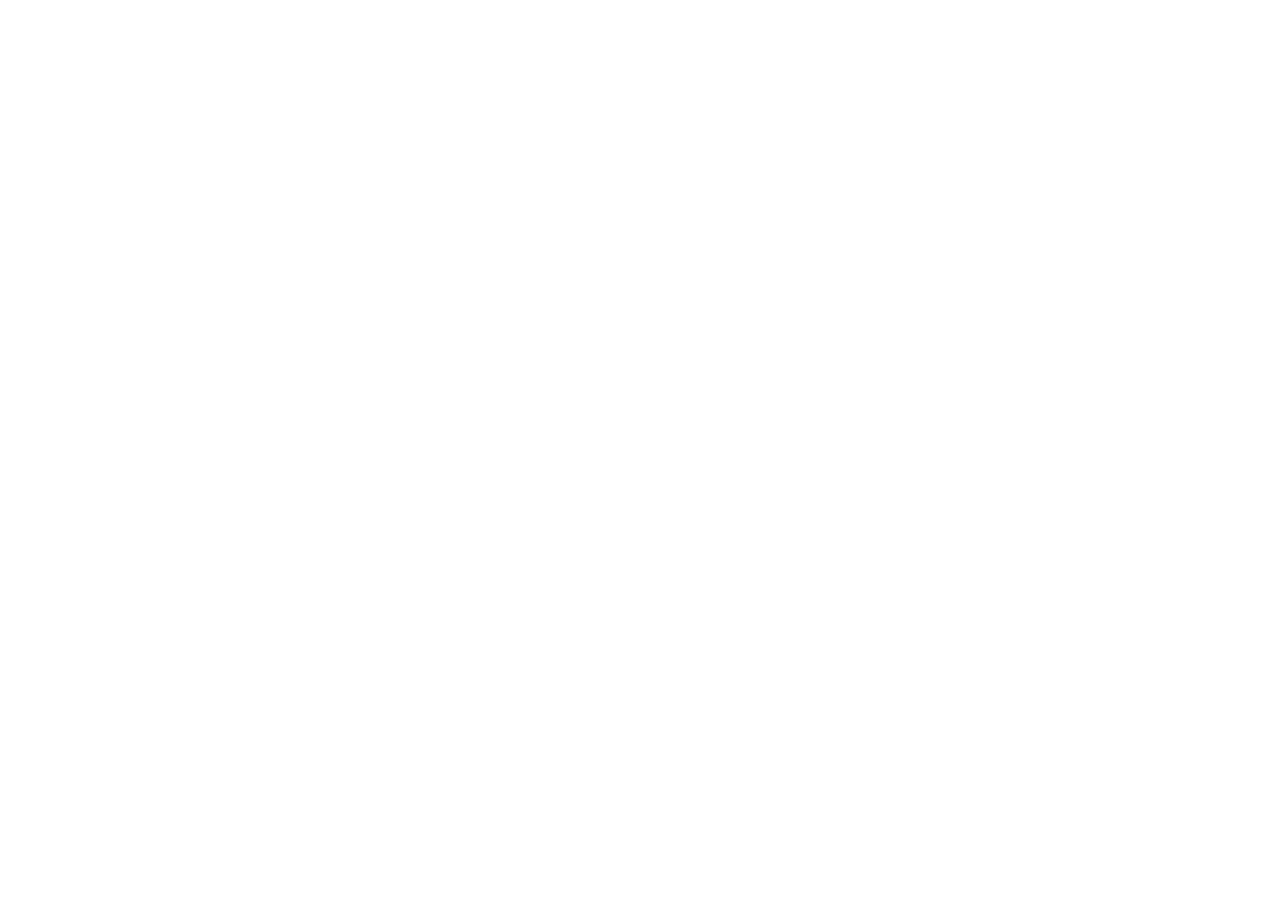
==== src/people.html @ 3a4ea0c2 "[추가] project init" ====
<!DOCTYPE html>
<html lang="en">
  <head>
    <meta charset="UTF-8" />
    <meta http-equiv="X-UA-Compatible" content="IE=edge" />
    <meta name="viewport" content="width=device-width, initial-scale=1.0" />
    <title>Document</title>
  </head>
  <body></body>
</html>
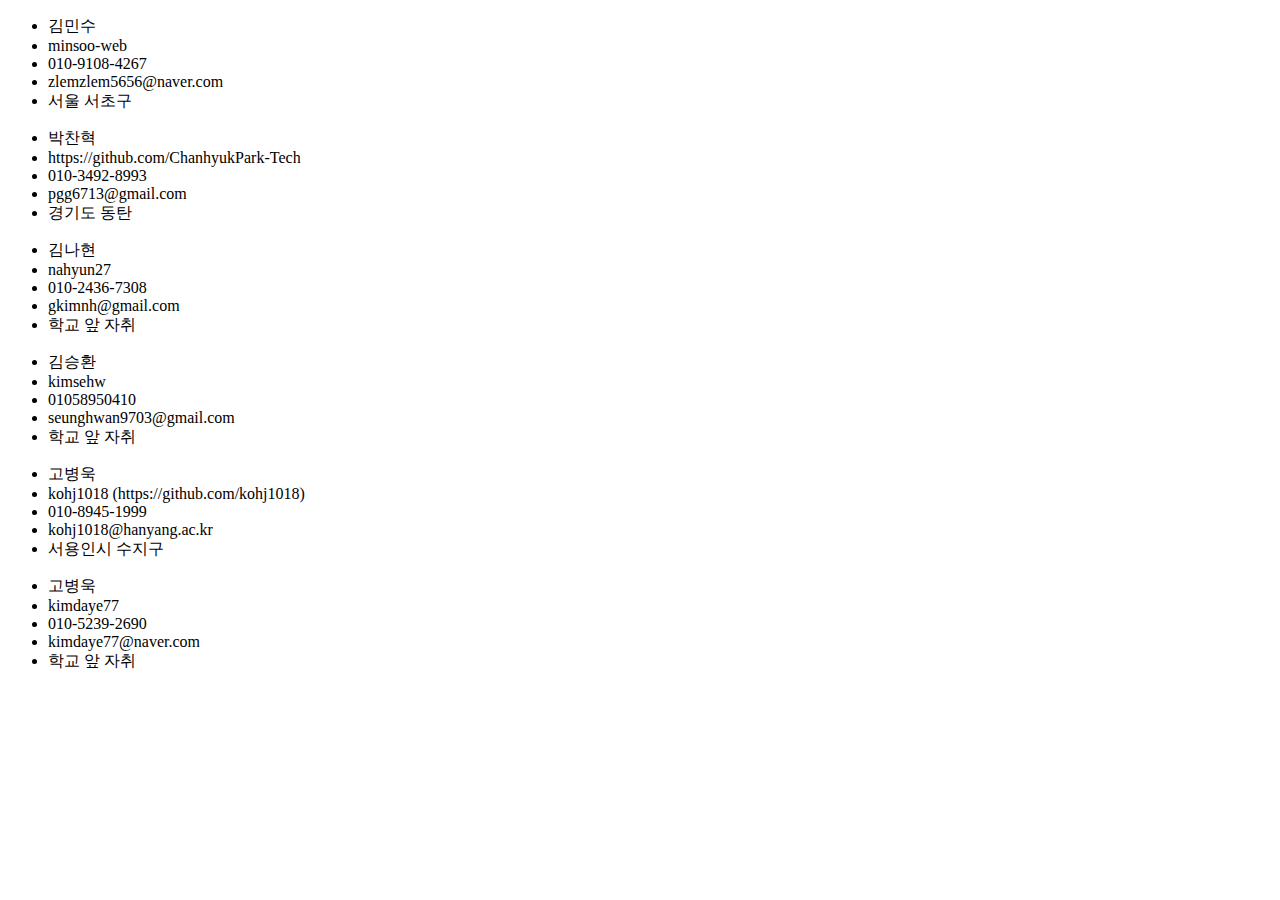
==== commit a8c2342f: "person info commit" ====
--- a/src/people.html
+++ b/src/people.html
@@ -6,5 +6,126 @@
     <meta name="viewport" content="width=device-width, initial-scale=1.0" />
     <title>Document</title>
   </head>
-  <body></body>
+  <body>
+
+  <div class="people">
+    <ul class="person">
+      <li class="name">
+        김민수
+      </li>
+      <li class="git">
+        minsoo-web
+      </li>
+      <li class="phone">
+        010-9108-4267
+      </li>
+      <li class="email">
+        zlemzlem5656@naver.com
+      </li>
+      <li class="address">
+        서울 서초구
+      </li>
+    </ul>
+  </div>
+
+  <div class="people">
+    <ul class="person">
+      <li class="name">
+        박찬혁
+      </li>
+      <li class="git">
+        https://github.com/ChanhyukPark-Tech
+      </li>
+      <li class="phone">
+        010-3492-8993
+      </li>
+      <li class="email">
+        pgg6713@gmail.com
+      </li>
+      <li class="address">
+        경기도 동탄
+      </li>
+    </ul>
+  </div>
+
+  <div class="people">
+    <ul class="person">
+      <li class="name">
+        김나현
+      </li>
+      <li class="git">
+        nahyun27
+      </li>
+      <li class="phone">
+        010-2436-7308
+      </li>
+      <li class="email">
+        gkimnh@gmail.com
+      </li>
+      <li class="address">
+        학교 앞 자취
+      </li>
+    </ul>
+  </div>
+
+  <div class="people">
+    <ul class="person">
+      <li class="name">
+        김승환
+      </li>
+      <li class="git">
+        kimsehw
+      </li>
+      <li class="phone">
+        01058950410
+      </li>
+      <li class="email">
+        seunghwan9703@gmail.com
+      </li>
+      <li class="address">
+        학교 앞 자취
+      </li>
+    </ul>
+  </div>
+
+  <div class="people">
+    <ul class="person">
+      <li class="name">
+        고병욱
+      </li>
+      <li class="git">
+        kohj1018 (https://github.com/kohj1018)
+      </li>
+      <li class="phone">
+        010-8945-1999
+      </li>
+      <li class="email">
+        kohj1018@hanyang.ac.kr
+      </li>
+      <li class="address">
+        서용인시 수지구
+      </li>
+    </ul>
+  </div>
+
+  <div class="people">
+    <ul class="person">
+      <li class="name">
+        고병욱
+      </li>
+      <li class="git">
+        kimdaye77
+      </li>
+      <li class="phone">
+        010-5239-2690
+      </li>
+      <li class="email">
+        kimdaye77@naver.com
+      </li>
+      <li class="address">
+        학교 앞 자취
+      </li>
+    </ul>
+  </div>
+  </body>
 </html>
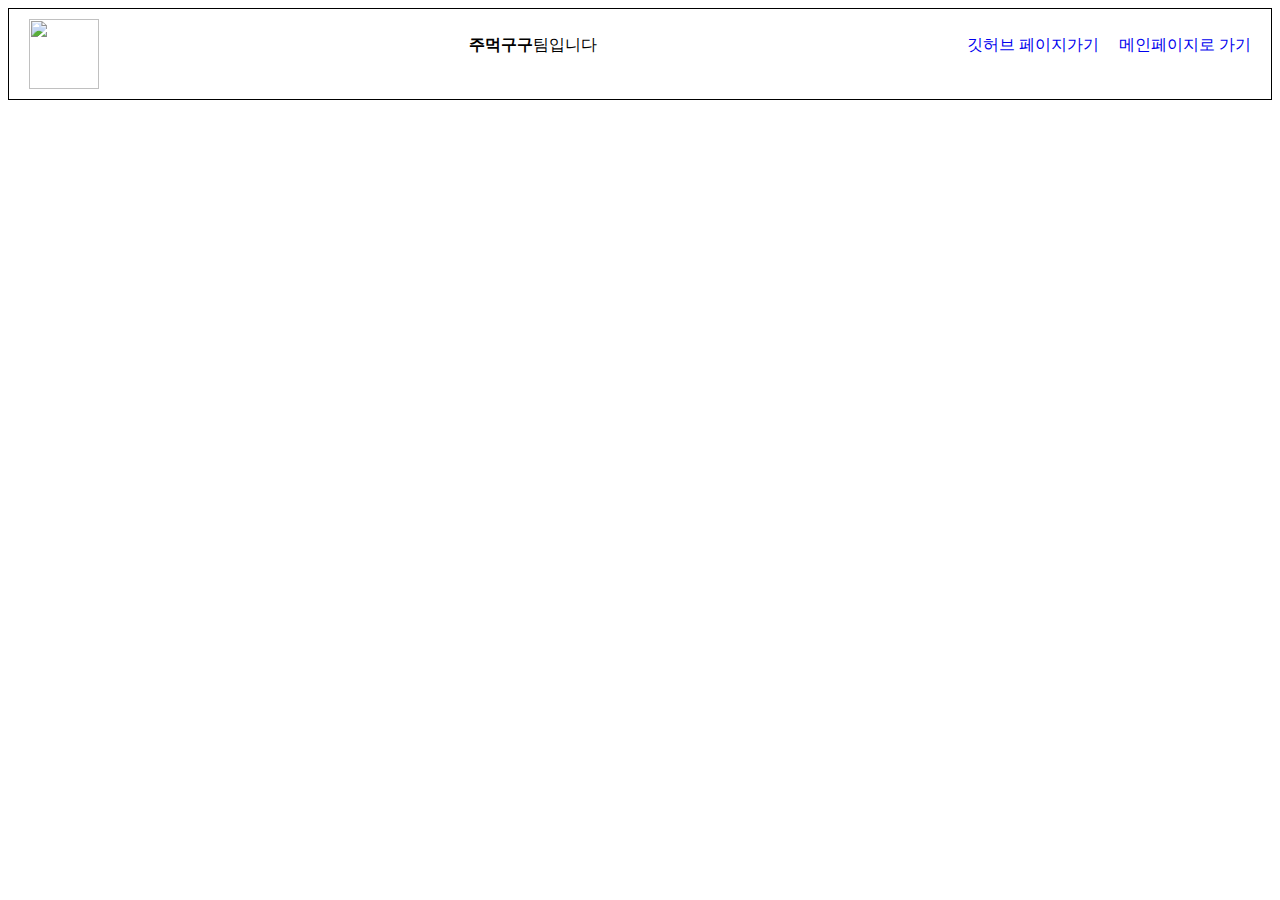
==== commit a7683804: "add people navbar" ====
--- a/src/people.html
+++ b/src/people.html
@@ -1,131 +1,27 @@
 <!DOCTYPE html>
 <html lang="en">
-  <head>
-    <meta charset="UTF-8" />
-    <meta http-equiv="X-UA-Compatible" content="IE=edge" />
-    <meta name="viewport" content="width=device-width, initial-scale=1.0" />
+<head>
+    <meta charset="UTF-8"/>
+    <meta http-equiv="X-UA-Compatible" content="IE=edge"/>
+    <meta name="viewport" content="width=device-width, initial-scale=1.0"/>
+    <link rel="stylesheet" href="./static/nav.css"/>
     <title>Document</title>
-  </head>
-  <body>
+</head>
+<body>
+<nav class="gnb gnb--flex">
+    <img id="rock--image" src="https://previews.123rf.com/images/prettyvectors/prettyvectors1503/prettyvectors150300094/37665472-벡터-주먹-그림.jpg">
+    <ul>
+            <span>주먹구구</span>팀입니다
+    </ul>
+    <ul class="gnb--list">
+        <li class="gnb--list-item">
+            <a href="https://github.com/Software-Development-Practices">깃허브 페이지가기</a>
+        </li>
+        <li class="gnb--list-item">
+            <a href="/src/index.html">메인페이지로 가기 </a>
+        </li>
+    </ul>
+</nav>
 
-  <div class="people">
-    <ul class="person">
-      <li class="name">
-        김민수
-      </li>
-      <li class="git">
-        minsoo-web
-      </li>
-      <li class="phone">
-        010-9108-4267
-      </li>
-      <li class="email">
-        zlemzlem5656@naver.com
-      </li>
-      <li class="address">
-        서울 서초구
-      </li>
-    </ul>
-  </div>
-
-  <div class="people">
-    <ul class="person">
-      <li class="name">
-        박찬혁
-      </li>
-      <li class="git">
-        https://github.com/ChanhyukPark-Tech
-      </li>
-      <li class="phone">
-        010-3492-8993
-      </li>
-      <li class="email">
-        pgg6713@gmail.com
-      </li>
-      <li class="address">
-        경기도 동탄
-      </li>
-    </ul>
-  </div>
-
-  <div class="people">
-    <ul class="person">
-      <li class="name">
-        김나현
-      </li>
-      <li class="git">
-        nahyun27
-      </li>
-      <li class="phone">
-        010-2436-7308
-      </li>
-      <li class="email">
-        gkimnh@gmail.com
-      </li>
-      <li class="address">
-        학교 앞 자취
-      </li>
-    </ul>
-  </div>
-
-  <div class="people">
-    <ul class="person">
-      <li class="name">
-        김승환
-      </li>
-      <li class="git">
-        kimsehw
-      </li>
-      <li class="phone">
-        01058950410
-      </li>
-      <li class="email">
-        seunghwan9703@gmail.com
-      </li>
-      <li class="address">
-        학교 앞 자취
-      </li>
-    </ul>
-  </div>
-
-  <div class="people">
-    <ul class="person">
-      <li class="name">
-        고병욱
-      </li>
-      <li class="git">
-        kohj1018 (https://github.com/kohj1018)
-      </li>
-      <li class="phone">
-        010-8945-1999
-      </li>
-      <li class="email">
-        kohj1018@hanyang.ac.kr
-      </li>
-      <li class="address">
-        서용인시 수지구
-      </li>
-    </ul>
-  </div>
-
-  <div class="people">
-    <ul class="person">
-      <li class="name">
-        고병욱
-      </li>
-      <li class="git">
-        kimdaye77
-      </li>
-      <li class="phone">
-        010-5239-2690
-      </li>
-      <li class="email">
-        kimdaye77@naver.com
-      </li>
-      <li class="address">
-        학교 앞 자취
-      </li>
-    </ul>
-  </div>
-  </body>
+</body>
 </html>
--- a/src/static/nav.css
+++ b/src/static/nav.css
@@ -0,0 +1,42 @@
+.gnb {
+    border: 1px solid;
+    padding: 10px 20px;
+}
+
+.gnb--list {
+    display: flex;
+    justify-content: flex-end;
+}
+
+.gnb--list-item {
+    list-style: none;
+    padding: 0;
+}
+
+.gnb--list-item + .gnb--list-item {
+    margin-left: 20px;
+}
+
+
+.gnb--flex {
+    display: flex;
+    justify-content: space-between;
+    align-content: center;
+}
+
+
+
+#rock--image {
+    width: 70px;
+    height: 70px;
+}
+
+nav ul span {
+    font-weight: bold;
+}
+
+.gnb--flex a {
+    text-decoration: none
+}
+
+}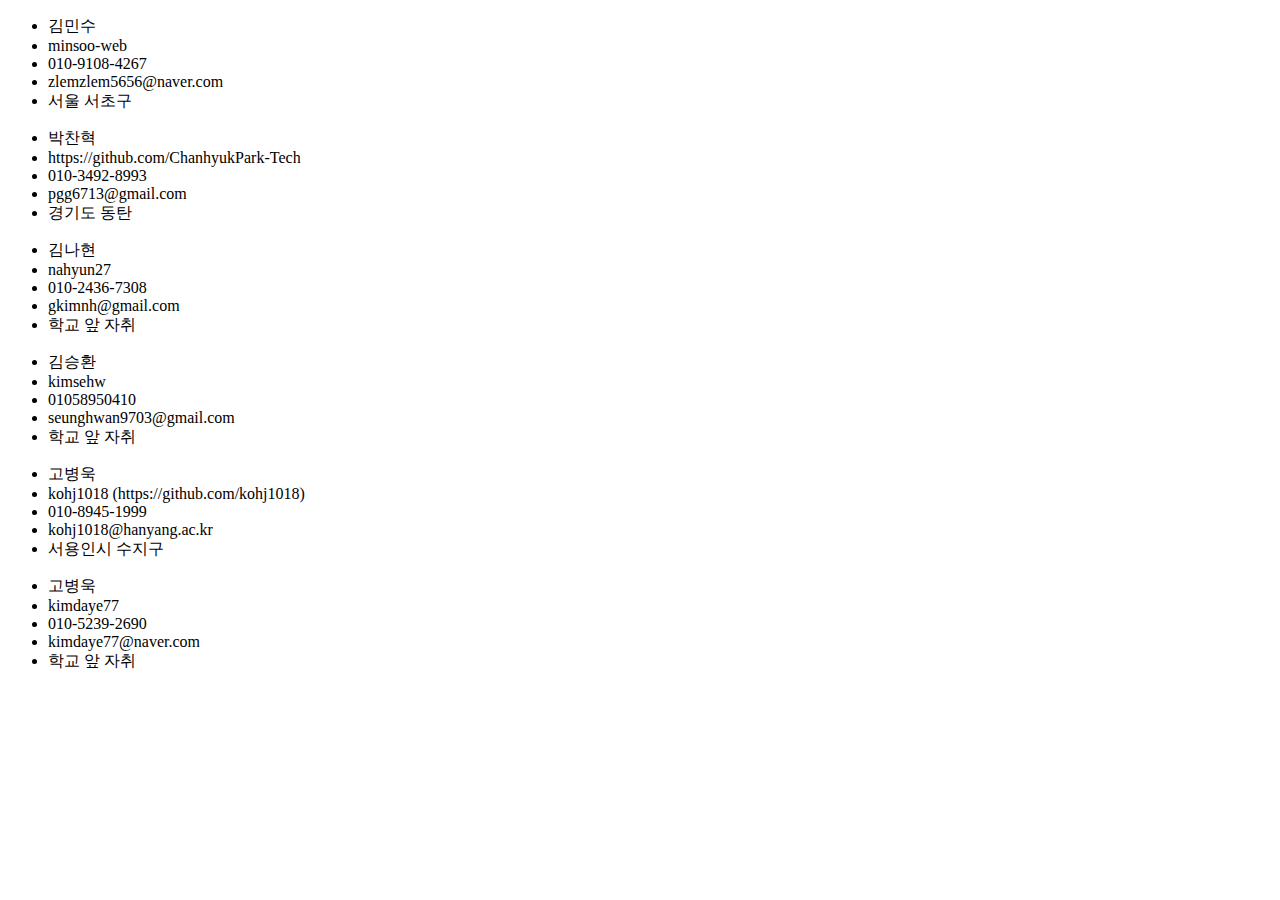
==== commit ff539e3d: "Merge branch 'master' of https://github.com/Software-Development-Practices/git-exercise into seunghw" ====
--- a/src/people.html
+++ b/src/people.html
@@ -1,27 +1,131 @@
 <!DOCTYPE html>
 <html lang="en">
-<head>
-    <meta charset="UTF-8"/>
-    <meta http-equiv="X-UA-Compatible" content="IE=edge"/>
-    <meta name="viewport" content="width=device-width, initial-scale=1.0"/>
-    <link rel="stylesheet" href="./static/nav.css"/>
+  <head>
+    <meta charset="UTF-8" />
+    <meta http-equiv="X-UA-Compatible" content="IE=edge" />
+    <meta name="viewport" content="width=device-width, initial-scale=1.0" />
     <title>Document</title>
-</head>
-<body>
-<nav class="gnb gnb--flex">
-    <img id="rock--image" src="https://previews.123rf.com/images/prettyvectors/prettyvectors1503/prettyvectors150300094/37665472-벡터-주먹-그림.jpg">
-    <ul>
-            <span>주먹구구</span>팀입니다
+  </head>
+  <body>
+
+  <div class="people">
+    <ul class="person">
+      <li class="name">
+        김민수
+      </li>
+      <li class="git">
+        minsoo-web
+      </li>
+      <li class="phone">
+        010-9108-4267
+      </li>
+      <li class="email">
+        zlemzlem5656@naver.com
+      </li>
+      <li class="address">
+        서울 서초구
+      </li>
     </ul>
-    <ul class="gnb--list">
-        <li class="gnb--list-item">
-            <a href="https://github.com/Software-Development-Practices">깃허브 페이지가기</a>
-        </li>
-        <li class="gnb--list-item">
-            <a href="/src/index.html">메인페이지로 가기 </a>
-        </li>
+  </div>
+
+  <div class="people">
+    <ul class="person">
+      <li class="name">
+        박찬혁
+      </li>
+      <li class="git">
+        https://github.com/ChanhyukPark-Tech
+      </li>
+      <li class="phone">
+        010-3492-8993
+      </li>
+      <li class="email">
+        pgg6713@gmail.com
+      </li>
+      <li class="address">
+        경기도 동탄
+      </li>
     </ul>
-</nav>
+  </div>
 
-</body>
+  <div class="people">
+    <ul class="person">
+      <li class="name">
+        김나현
+      </li>
+      <li class="git">
+        nahyun27
+      </li>
+      <li class="phone">
+        010-2436-7308
+      </li>
+      <li class="email">
+        gkimnh@gmail.com
+      </li>
+      <li class="address">
+        학교 앞 자취
+      </li>
+    </ul>
+  </div>
+
+  <div class="people">
+    <ul class="person">
+      <li class="name">
+        김승환
+      </li>
+      <li class="git">
+        kimsehw
+      </li>
+      <li class="phone">
+        01058950410
+      </li>
+      <li class="email">
+        seunghwan9703@gmail.com
+      </li>
+      <li class="address">
+        학교 앞 자취
+      </li>
+    </ul>
+  </div>
+
+  <div class="people">
+    <ul class="person">
+      <li class="name">
+        고병욱
+      </li>
+      <li class="git">
+        kohj1018 (https://github.com/kohj1018)
+      </li>
+      <li class="phone">
+        010-8945-1999
+      </li>
+      <li class="email">
+        kohj1018@hanyang.ac.kr
+      </li>
+      <li class="address">
+        서용인시 수지구
+      </li>
+    </ul>
+  </div>
+
+  <div class="people">
+    <ul class="person">
+      <li class="name">
+        고병욱
+      </li>
+      <li class="git">
+        kimdaye77
+      </li>
+      <li class="phone">
+        010-5239-2690
+      </li>
+      <li class="email">
+        kimdaye77@naver.com
+      </li>
+      <li class="address">
+        학교 앞 자취
+      </li>
+    </ul>
+  </div>
+  </body>
 </html>
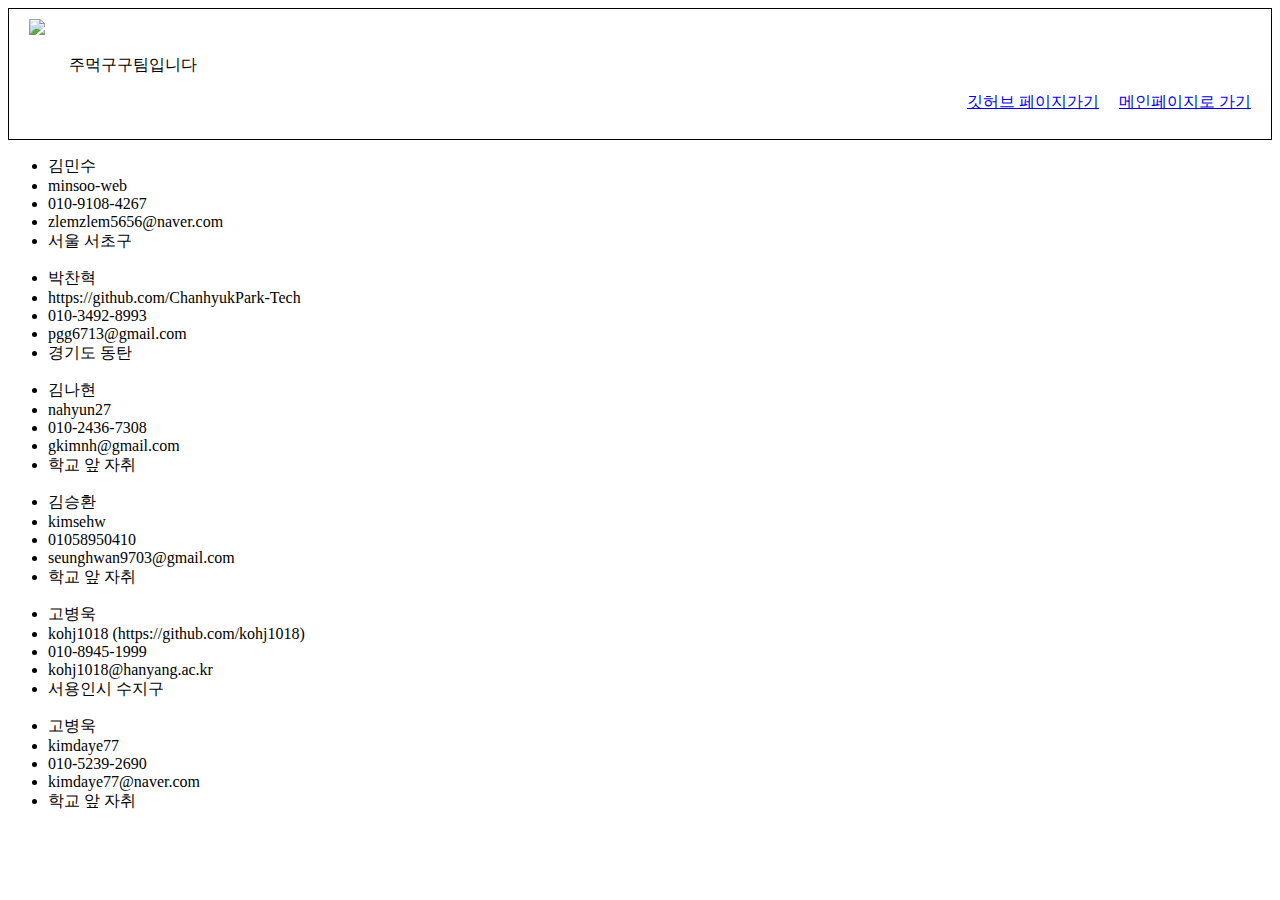
==== commit 8115c2af: "resolve conflict" ====
--- a/src/people.html
+++ b/src/people.html
@@ -1,10 +1,30 @@
 <!DOCTYPE html>
 <html lang="en">
-  <head>
-    <meta charset="UTF-8" />
-    <meta http-equiv="X-UA-Compatible" content="IE=edge" />
-    <meta name="viewport" content="width=device-width, initial-scale=1.0" />
+<head>
+    <meta charset="UTF-8"/>
+    <meta http-equiv="X-UA-Compatible" content="IE=edge"/>
+    <meta name="viewport" content="width=device-width, initial-scale=1.0"/>
+    <link rel="stylesheet" href="./static/nav.css"/>
     <title>Document</title>
+</head>
+<body>
+<nav class="gnb gnb--flex">
+    <img id="rock--image" src="https://previews.123rf.com/images/prettyvectors/prettyvectors1503/prettyvectors150300094/37665472-벡터-주먹-그림.jpg">
+    <ul>
+            <span>주먹구구</span>팀입니다
+    </ul>
+    <ul class="gnb--list">
+        <li class="gnb--list-item">
+            <a href="https://github.com/Software-Development-Practices">깃허브 페이지가기</a>
+        </li>
+        <li class="gnb--list-item">
+            <a href="/src/index.html">메인페이지로 가기 </a>
+        </li>
+    </ul>
+</nav>
+
+</body>
+
   </head>
   <body>
 
--- a/src/static/nav.css
+++ b/src/static/nav.css
@@ -0,0 +1,18 @@
+.gnb {
+  border: 1px solid;
+  padding: 10px 20px;
+}
+
+.gnb--list {
+  display: flex;
+  justify-content: flex-end;
+}
+
+.gnb--list-item {
+  list-style: none;
+  padding: 0;
+}
+
+.gnb--list-item + .gnb--list-item {
+  margin-left: 20px;
+}
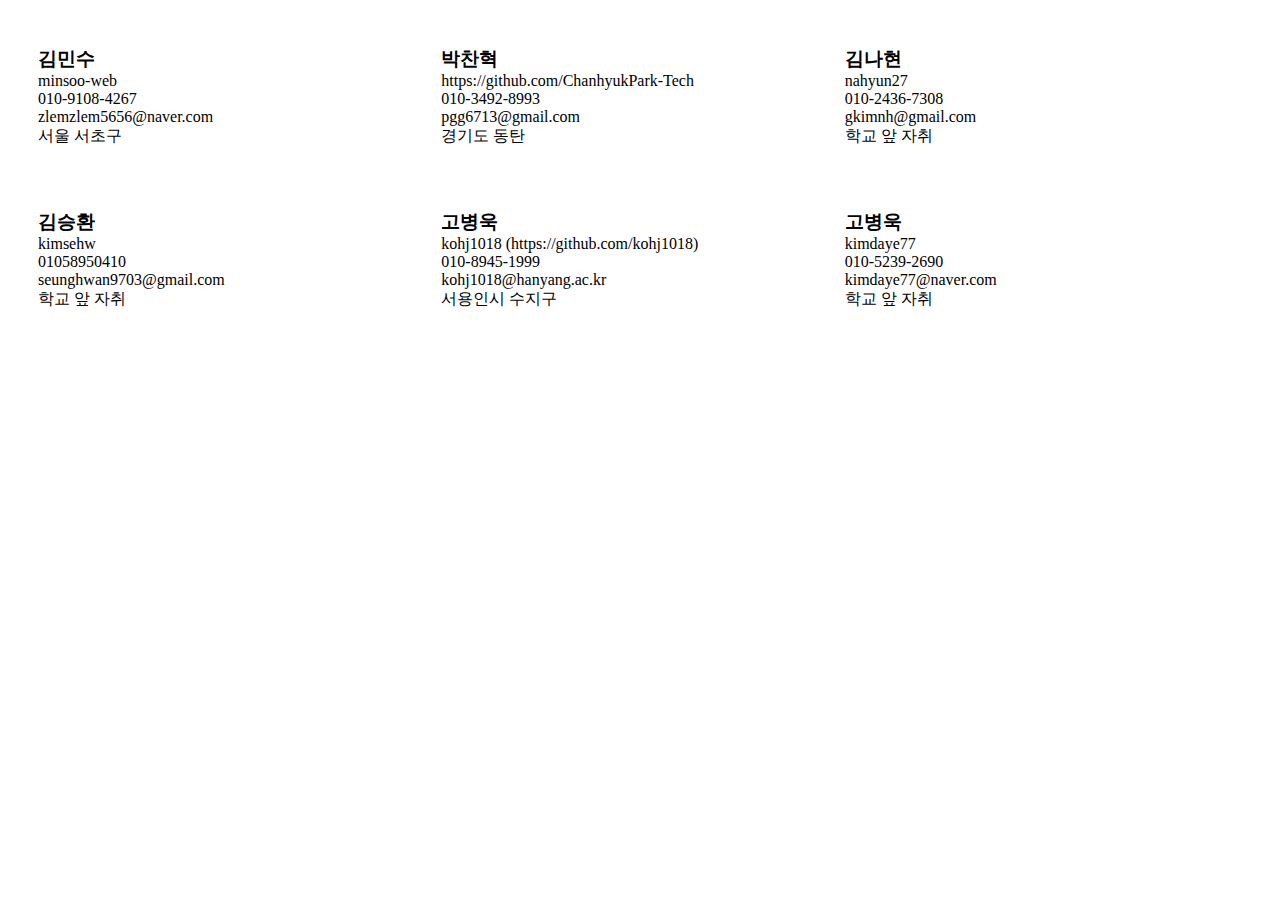
==== commit ee56f333: "add: person info layout" ====
--- a/src/people.html
+++ b/src/people.html
@@ -1,30 +1,11 @@
 <!DOCTYPE html>
 <html lang="en">
-<head>
-    <meta charset="UTF-8"/>
-    <meta http-equiv="X-UA-Compatible" content="IE=edge"/>
-    <meta name="viewport" content="width=device-width, initial-scale=1.0"/>
-    <link rel="stylesheet" href="./static/nav.css"/>
+  <head>
+    <meta charset="UTF-8" />
+    <meta http-equiv="X-UA-Compatible" content="IE=edge" />
+    <meta name="viewport" content="width=device-width, initial-scale=1.0" />
+    <link href="./static/people.css" rel="stylesheet" type="text/css" />
     <title>Document</title>
-</head>
-<body>
-<nav class="gnb gnb--flex">
-    <img id="rock--image" src="https://previews.123rf.com/images/prettyvectors/prettyvectors1503/prettyvectors150300094/37665472-벡터-주먹-그림.jpg">
-    <ul>
-            <span>주먹구구</span>팀입니다
-    </ul>
-    <ul class="gnb--list">
-        <li class="gnb--list-item">
-            <a href="https://github.com/Software-Development-Practices">깃허브 페이지가기</a>
-        </li>
-        <li class="gnb--list-item">
-            <a href="/src/index.html">메인페이지로 가기 </a>
-        </li>
-    </ul>
-</nav>
-
-</body>
-
   </head>
   <body>
 
@@ -46,9 +27,7 @@
         서울 서초구
       </li>
     </ul>
-  </div>
 
-  <div class="people">
     <ul class="person">
       <li class="name">
         박찬혁
@@ -66,9 +45,7 @@
         경기도 동탄
       </li>
     </ul>
-  </div>
 
-  <div class="people">
     <ul class="person">
       <li class="name">
         김나현
@@ -106,9 +83,7 @@
         학교 앞 자취
       </li>
     </ul>
-  </div>
 
-  <div class="people">
     <ul class="person">
       <li class="name">
         고병욱
@@ -126,9 +101,7 @@
         서용인시 수지구
       </li>
     </ul>
-  </div>
 
-  <div class="people">
     <ul class="person">
       <li class="name">
         고병욱
--- a/src/static/people.css
+++ b/src/static/people.css
@@ -0,0 +1,17 @@
+.people {
+  margin: 30px;
+  display: flex;
+  flex-direction: row;
+  justify-content: space-between;
+}
+
+.person {
+  list-style: none;
+  padding-left: 0px;
+  width: 33%;
+}
+
+.name {
+  font-size: larger;
+  font-weight: bold;
+}
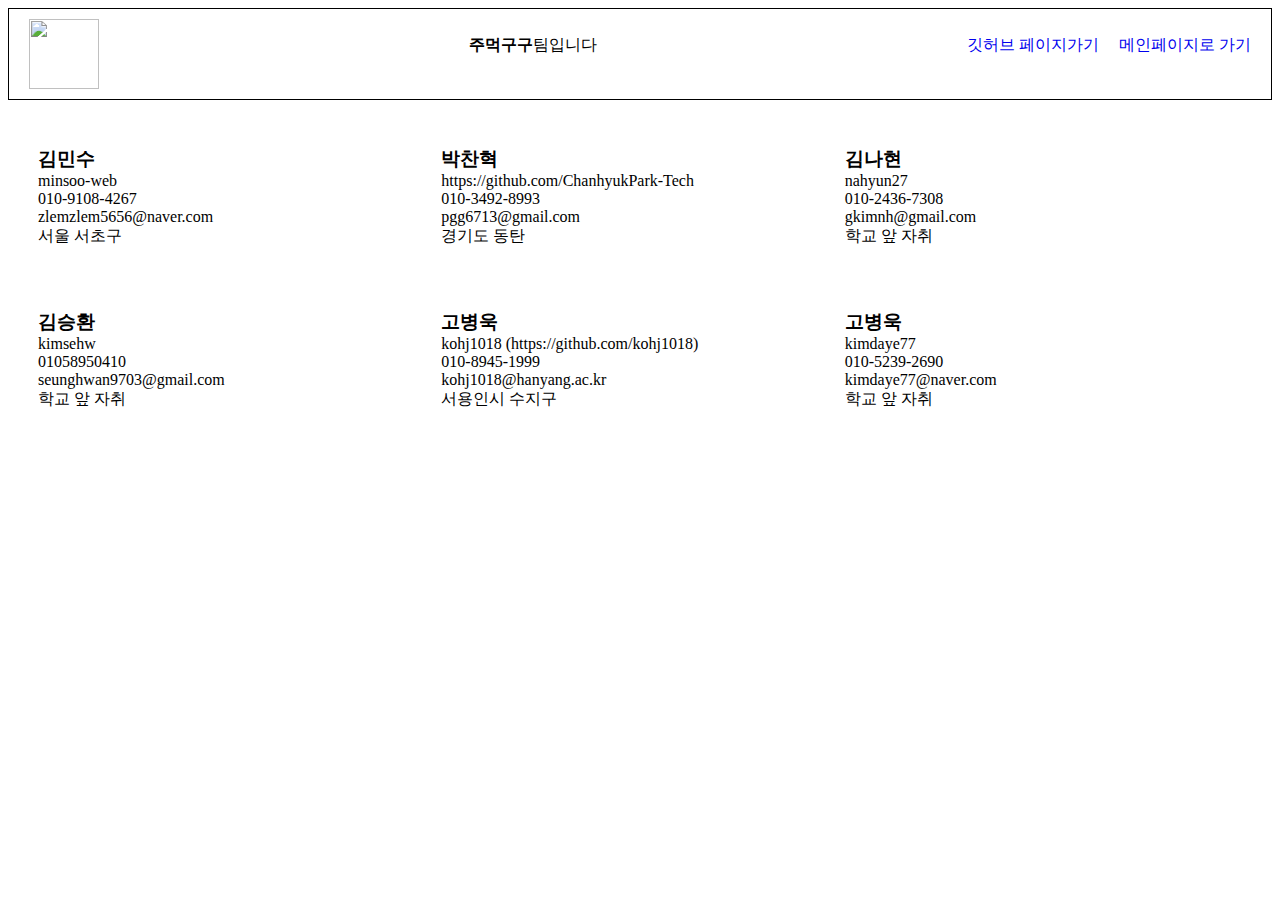
==== commit 5f5dcc59: "add: person info layout" ====
--- a/src/people.html
+++ b/src/people.html
@@ -5,7 +5,27 @@
     <meta http-equiv="X-UA-Compatible" content="IE=edge" />
     <meta name="viewport" content="width=device-width, initial-scale=1.0" />
     <link href="./static/people.css" rel="stylesheet" type="text/css" />
+    <link rel="stylesheet" href="./static/nav.css"/>
     <title>Document</title>
+</head>
+<body>
+<nav class="gnb gnb--flex">
+    <img id="rock--image" src="https://previews.123rf.com/images/prettyvectors/prettyvectors1503/prettyvectors150300094/37665472-벡터-주먹-그림.jpg">
+    <ul>
+            <span>주먹구구</span>팀입니다
+    </ul>
+    <ul class="gnb--list">
+        <li class="gnb--list-item">
+            <a href="https://github.com/Software-Development-Practices">깃허브 페이지가기</a>
+        </li>
+        <li class="gnb--list-item">
+            <a href="/src/index.html">메인페이지로 가기 </a>
+        </li>
+    </ul>
+</nav>
+
+</body>
+
   </head>
   <body>
 
--- a/src/static/nav.css
+++ b/src/static/nav.css
@@ -0,0 +1,37 @@
+.gnb {
+  border: 1px solid;
+  padding: 10px 20px;
+}
+
+.gnb--list {
+  display: flex;
+  justify-content: flex-end;
+}
+
+.gnb--list-item {
+  list-style: none;
+  padding: 0;
+}
+
+.gnb--list-item + .gnb--list-item {
+  margin-left: 20px;
+}
+
+.gnb--flex {
+  display: flex;
+  justify-content: space-between;
+  align-content: center;
+}
+
+#rock--image {
+  width: 70px;
+  height: 70px;
+}
+
+nav ul span {
+  font-weight: bold;
+}
+
+.gnb--flex a {
+  text-decoration: none;
+}
